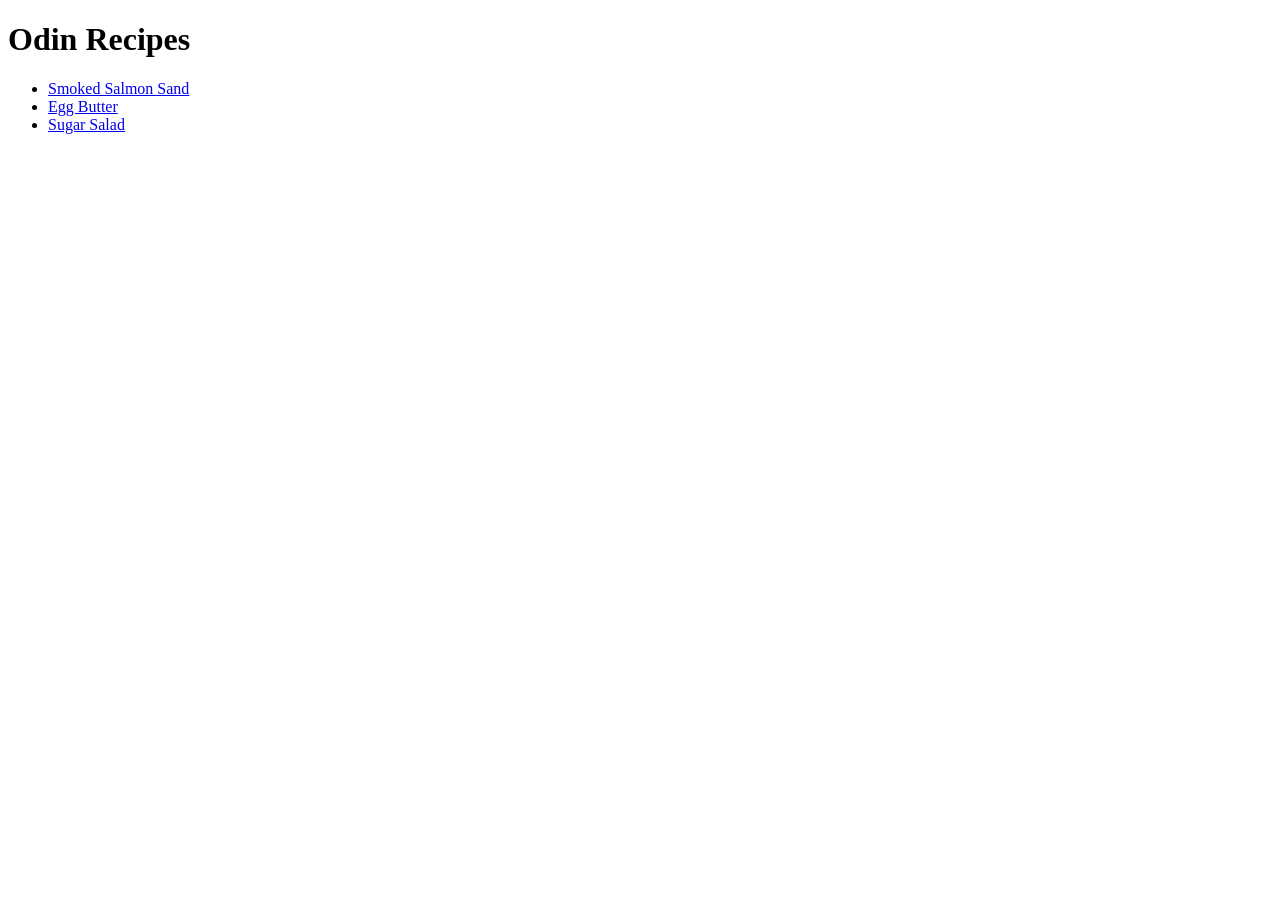
==== index.html @ 8f9d2527 "Organizing the Recipes the recipes will have images and other neccessary stuff like ingredients and " ====
<!DOCTYPE html>
<html lang="en">
<head>
    <meta charset="UTF-8">
    <meta name="viewport" content="width=device-width, initial-scale=1.0">
    <title>Odin Recipes</title>
</head>
<body>
    <h1>Odin Recipes</h1>
    <ul>
         <li><a href="./recipes/smokedSalmonSandwich.html">Smoked Salmon Sand</a></li>
         <li><a href="./recipes/eggButter.html">Egg Butter</a></li>
         <li><a href="./recipes/sugarSalad.html">Sugar Salad</a></li>
    </ul>
</body>
</html>
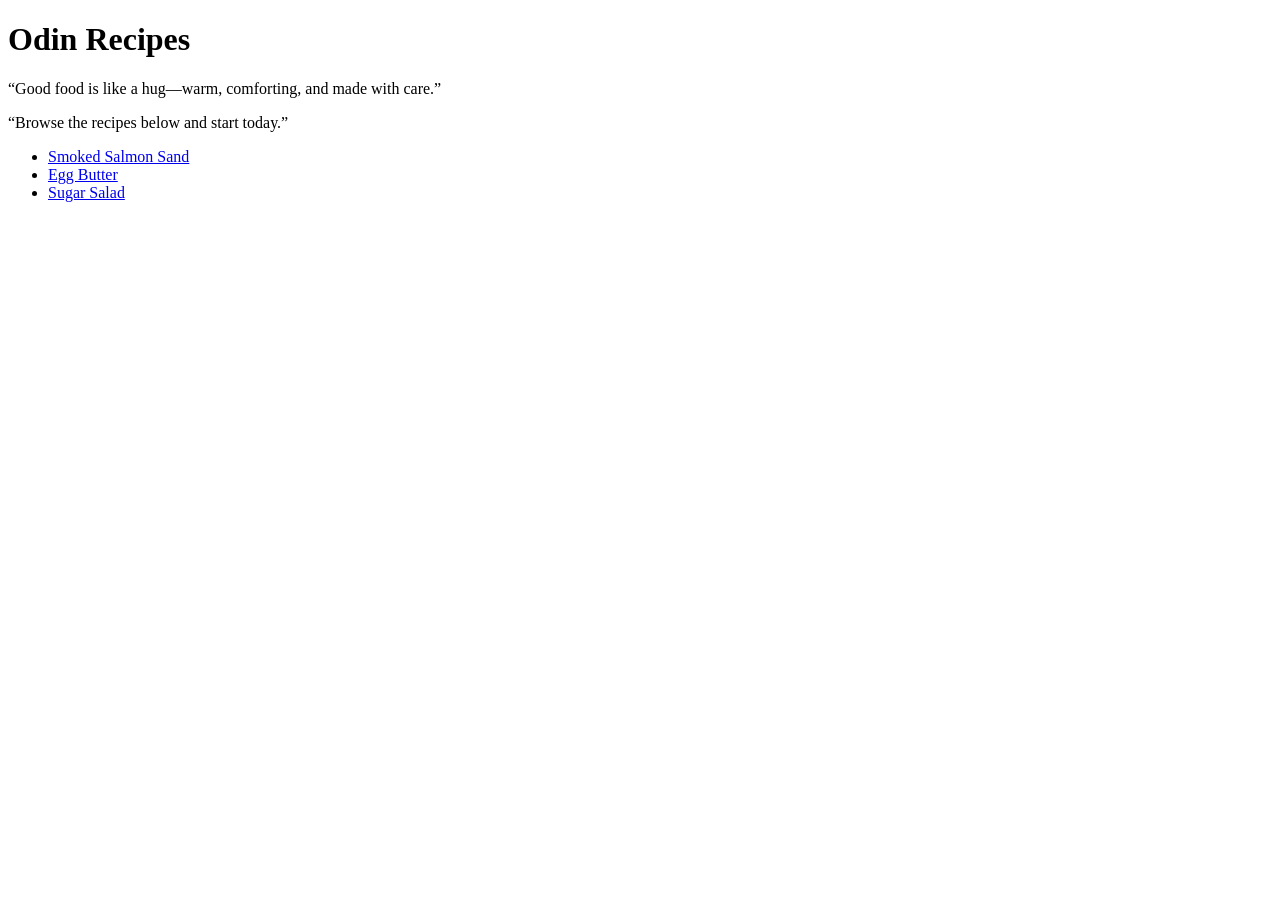
==== commit 3d6e6e3d: "Introduction text also some elements changed for later css edits" ====
--- a/index.html
+++ b/index.html
@@ -7,10 +7,18 @@
 </head>
 <body>
     <h1>Odin Recipes</h1>
+    <p>“Good food is like a hug—warm, comforting, and made with care.”</p>
+    <p>“Browse the recipes below and start today.”</p>
     <ul>
-         <li><a href="./recipes/smokedSalmonSandwich.html">Smoked Salmon Sand</a></li>
-         <li><a href="./recipes/eggButter.html">Egg Butter</a></li>
-         <li><a href="./recipes/sugarSalad.html">Sugar Salad</a></li>
+         <div>
+            <li><a href="./recipes/smokedSalmonSandwich.html">Smoked Salmon Sand</a></li>
+         </div>
+         <div>
+            <li><a href="./recipes/eggButter.html">Egg Butter</a></li>
+         </div>
+         <div>
+            <li><a href="./recipes/sugarSalad.html">Sugar Salad</a></li>
+         </div>
     </ul>
 </body>
 </html>
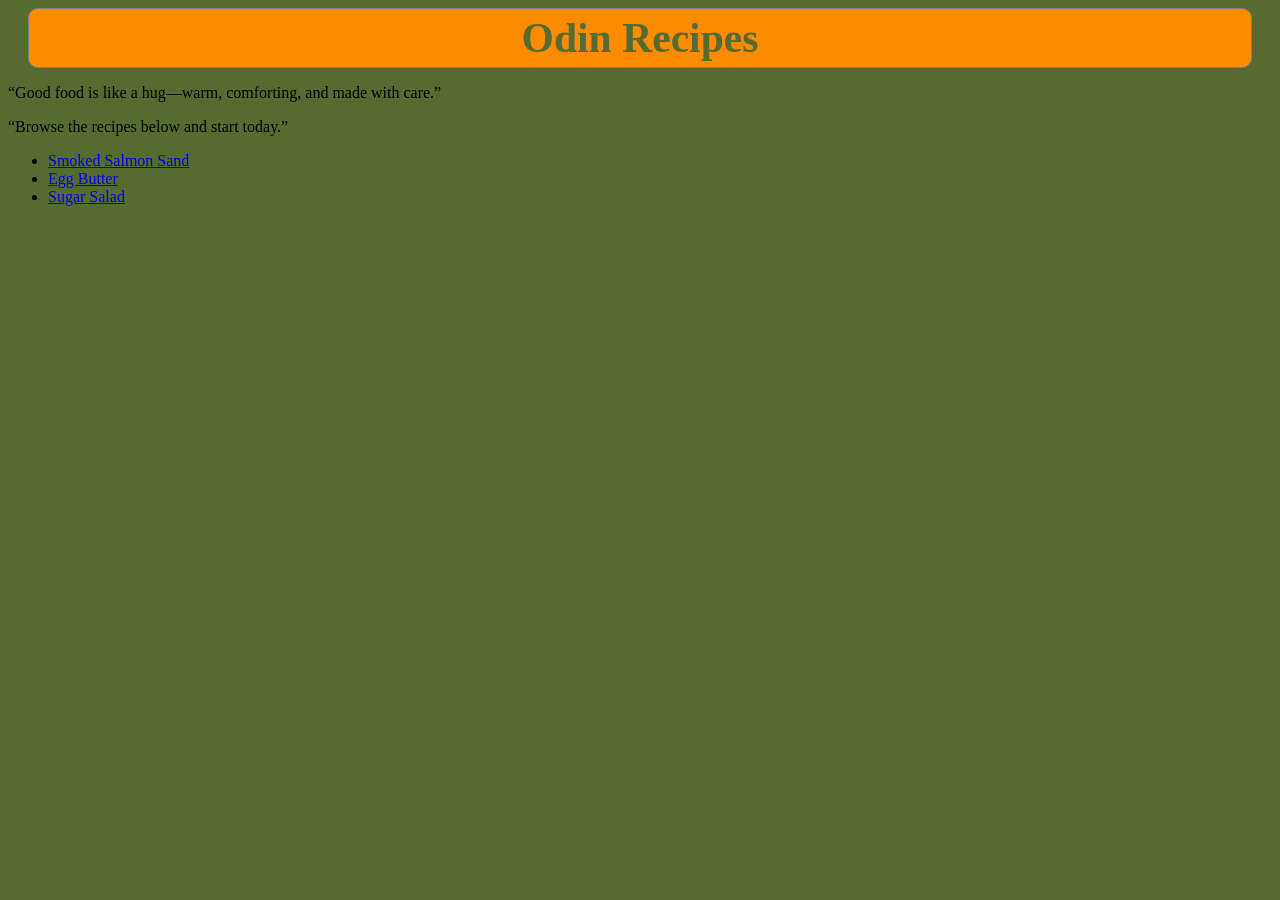
==== commit f3f433d7: "Title design the site's title is now designed and it is responisive to window size and also has a ho" ====
--- a/index.html
+++ b/index.html
@@ -3,10 +3,11 @@
 <head>
     <meta charset="UTF-8">
     <meta name="viewport" content="width=device-width, initial-scale=1.0">
+    <link rel="stylesheet" href="./style.css" />
     <title>Odin Recipes</title>
 </head>
 <body>
-    <h1>Odin Recipes</h1>
+    <div class="title"><a href="index.html"><h1>Odin Recipes</h1></a></div>
     <p>“Good food is like a hug—warm, comforting, and made with care.”</p>
     <p>“Browse the recipes below and start today.”</p>
     <ul>
--- a/style.css
+++ b/style.css
@@ -0,0 +1,33 @@
+body {
+    background-color: darkolivegreen;
+}
+
+.title{
+  width: calc(100% - 40px); /* makes room for 20px left + 20px right */
+  height: 60px;
+  display: flex;
+  align-items: center;
+  padding: 0 16px;
+  box-sizing: border-box;
+  background-color: darkorange;
+  justify-content: center;
+  text-align: center;
+  font-size: 1.3em;
+  margin: 0 20px;
+  border-radius: 10px;
+  border-color: gray;
+  border: 1px solid gray;
+  color: darkolivegreen;
+
+}
+
+.title a {
+  text-decoration: none;
+  color: inherit;
+}
+.title:hover {
+
+    background-color: crimson;
+    color:whitesmoke;
+    transition: 400ms;
+}
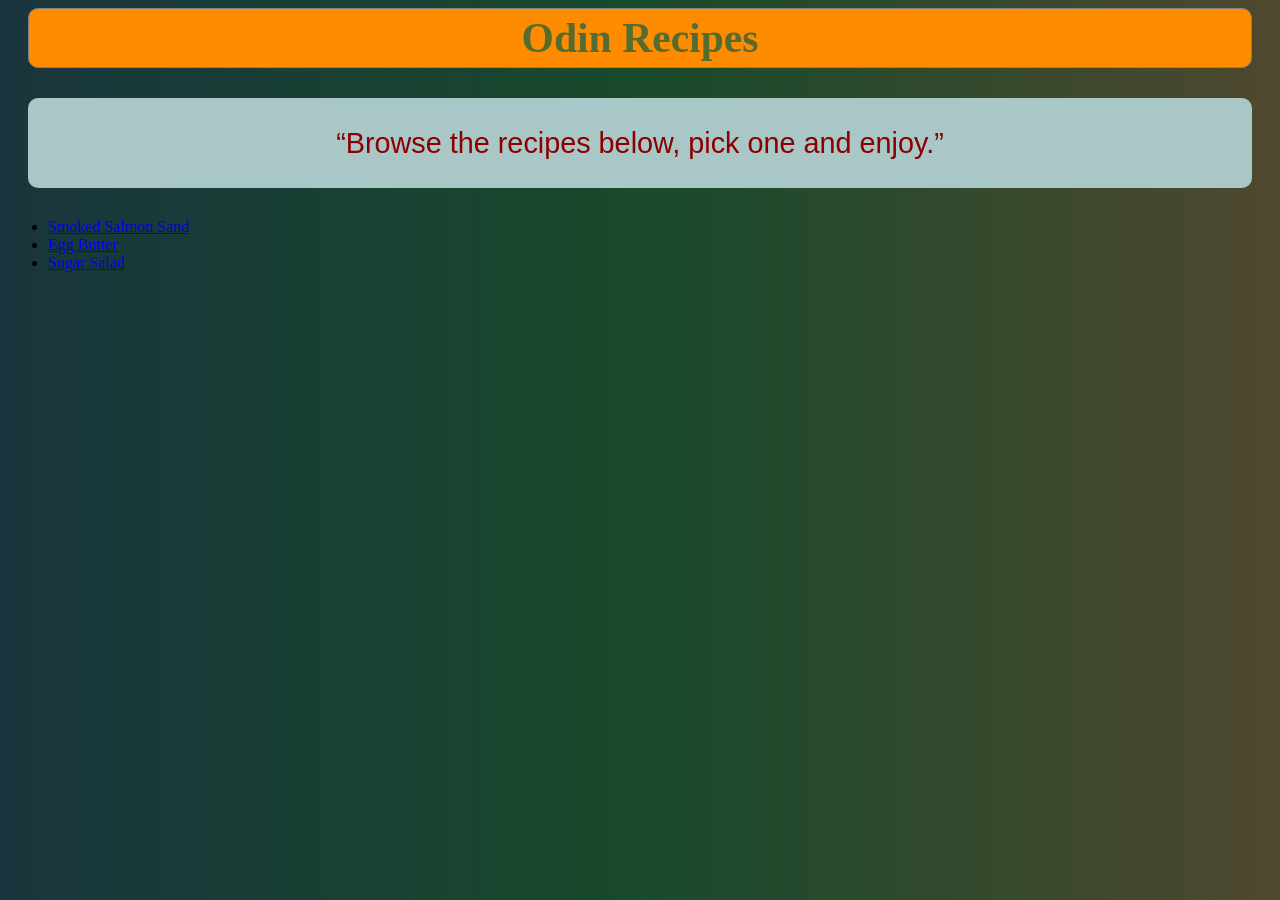
==== commit a7c9fa4a: "gradient background background changed and one introduction qoute is disabled now." ====
--- a/index.html
+++ b/index.html
@@ -6,20 +6,26 @@
     <link rel="stylesheet" href="./style.css" />
     <title>Odin Recipes</title>
 </head>
+
 <body>
     <div class="title"><a href="index.html"><h1>Odin Recipes</h1></a></div>
-    <p>“Good food is like a hug—warm, comforting, and made with care.”</p>
-    <p>“Browse the recipes below and start today.”</p>
+
+    <!-- <div class="quote"><p>“Good food is like a hug—warm, comforting, and made with care.”</p></div> -->
+    <div class="intro"><p>“Browse the recipes below, pick one and enjoy.”</p></div>
+
+    <div class="recipes">
     <ul>
-         <div>
+         <div class="card">
             <li><a href="./recipes/smokedSalmonSandwich.html">Smoked Salmon Sand</a></li>
          </div>
-         <div>
+         <div class="card">
             <li><a href="./recipes/eggButter.html">Egg Butter</a></li>
          </div>
-         <div>
+         <div class="card">
             <li><a href="./recipes/sugarSalad.html">Sugar Salad</a></li>
          </div>
     </ul>
+    </div>
+
 </body>
 </html>
--- a/style.css
+++ b/style.css
@@ -1,5 +1,6 @@
 body {
-    background-color: darkolivegreen;
+   background: #1a353d;
+   background: linear-gradient(90deg, rgba(26, 53, 61, 1) 0%, rgba(24, 74, 43, 1) 50%, rgba(79, 72, 47, 1) 100%);
 }
 
 .title{
@@ -30,4 +31,40 @@
     background-color: crimson;
     color:whitesmoke;
     transition: 400ms;
+}
+
+/*
+.quote {
+    width: calc(100% - 40px);
+    height: 90px;
+    font-size: 1.8em;
+    border-radius:10px;
+    justify-content: center;
+    text-align: center;
+    align-items: center;
+    box-sizing: border-box;
+    font-family:'Segoe UI', Tahoma, Geneva, Verdana, sans-serif;
+    vertical-align: auto;
+    display: flex;
+    color: darkred;
+    background-color: rgb(169, 199, 198);
+    margin: 30px 20px;
+}
+*/
+
+.intro {
+    width: calc(100% - 40px);
+    height: 90px;
+    font-size: 1.8em;
+    border-radius:10px;
+    justify-content: center;
+    text-align: center;
+    align-items: center;
+    box-sizing: border-box;
+    font-family:'Segoe UI', Tahoma, Geneva, Verdana, sans-serif;
+    vertical-align: auto;
+    display: flex;
+    color: darkred;
+    background-color: rgb(169, 199, 198);
+    margin: 30px 20px;
 }
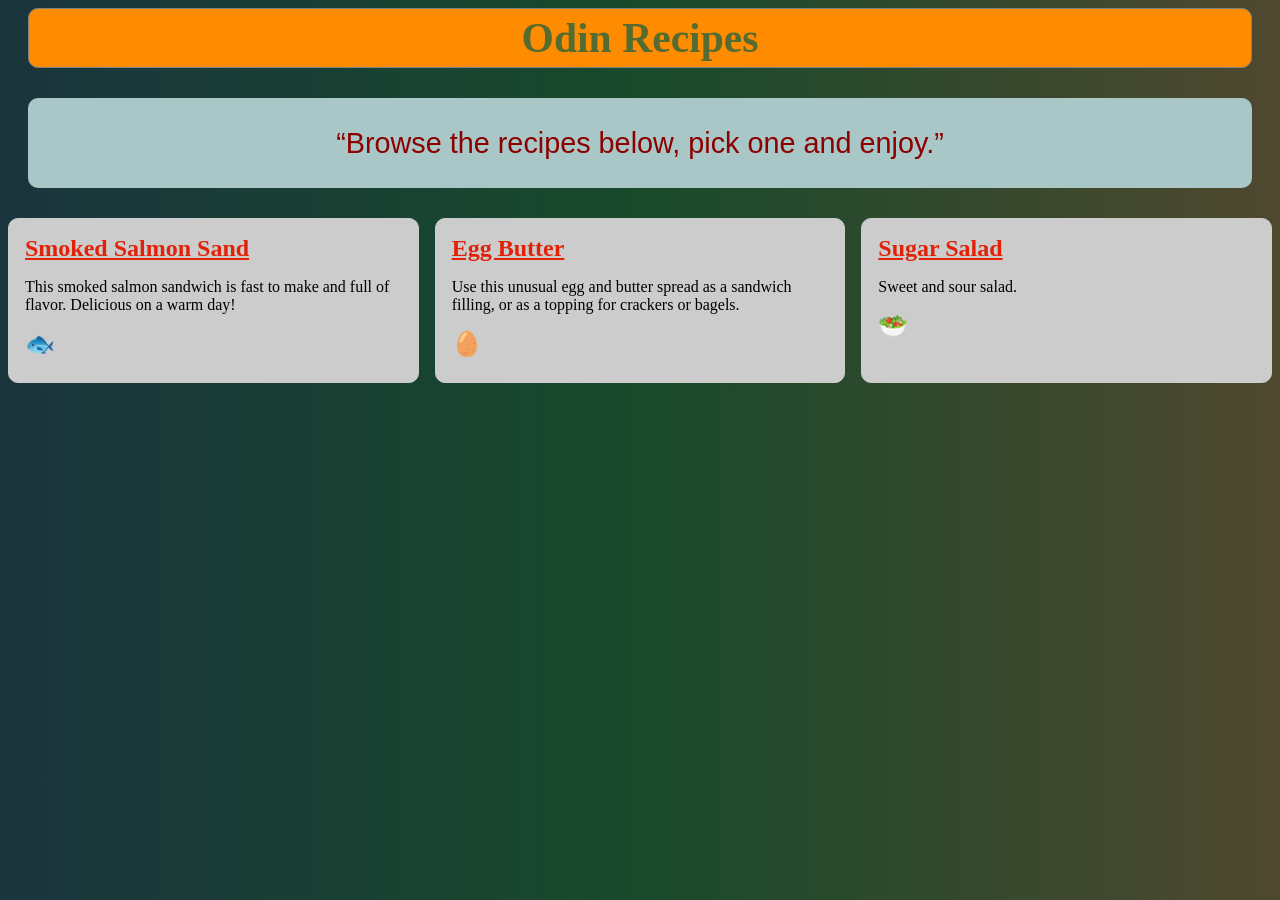
==== commit fb67643f: "list of recipes recipes are now designed and responsive to screen size" ====
--- a/index.html
+++ b/index.html
@@ -13,18 +13,23 @@
     <!-- <div class="quote"><p>“Good food is like a hug—warm, comforting, and made with care.”</p></div> -->
     <div class="intro"><p>“Browse the recipes below, pick one and enjoy.”</p></div>
 
-    <div class="recipes">
-    <ul>
+    <div class="flex-recipes">
+
          <div class="card">
-            <li><a href="./recipes/smokedSalmonSandwich.html">Smoked Salmon Sand</a></li>
+            <a href="./recipes/smokedSalmonSandwich.html">Smoked Salmon Sand</a>
+            <p>This smoked salmon sandwich is fast to make and full of flavor. Delicious on a warm day!</p>
+            <span class="card-emoji">🐟</span>
          </div>
          <div class="card">
-            <li><a href="./recipes/eggButter.html">Egg Butter</a></li>
+            <a href="./recipes/eggButter.html">Egg Butter</a>
+            <p>Use this unusual egg and butter spread as a sandwich filling, or as a topping for crackers or bagels.</p>
+            <span class="card-emoji">🥚</span>
          </div>
          <div class="card">
-            <li><a href="./recipes/sugarSalad.html">Sugar Salad</a></li>
+            <a href="./recipes/sugarSalad.html">Sugar Salad</a>
+            <p>Sweet and sour salad.</p>
+            <span class="card-emoji">🥗</span>
          </div>
-    </ul>
     </div>
 
 </body>
--- a/style.css
+++ b/style.css
@@ -67,4 +67,44 @@
     color: darkred;
     background-color: rgb(169, 199, 198);
     margin: 30px 20px;
-}+}
+.flex-recipes{
+  display: flex;
+  flex-direction: column;   /* small screens: vertical */
+  gap: 16px;
+  width: 100%;
+}
+
+.card{
+  border: 1px solid #ccc;
+  border-radius: 10px;
+  padding: 16px;
+  background-color: #ccc
+}
+
+.card a{
+  color:rgb(225, 34, 9);
+  font-size: 1.5em;
+  font-weight: bold;
+  /* text-decoration: */
+  text-align: center;
+}
+.card a:hover {
+  color: whitesmoke;
+  transition: 400ms;
+}
+@media (min-width: 1024px){
+  .flex-recipes{
+    flex-direction: row; /* side-by-side */
+  }
+
+  .card{
+    flex: 1;      /* equal widths */
+    min-width: 0; /* prevents overflow weirdness */
+  }
+  
+  .card-emoji{
+  display: block;
+  font-size: 24px;
+  margin-bottom: 8px;
+}
